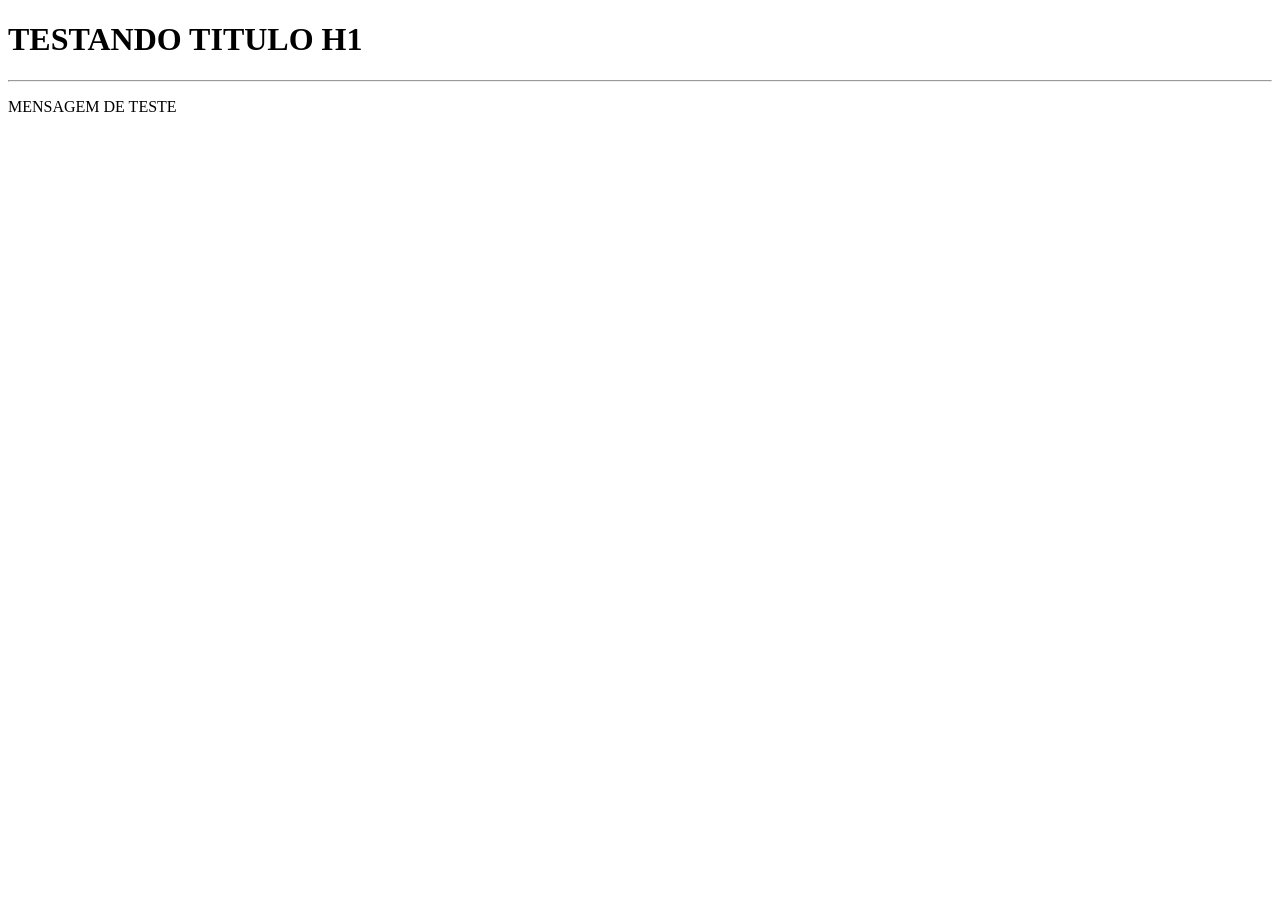
==== infraestucture/pages/index.html @ 414e788f "Atividade 02 - Criando a estrutura do projeto e favicon" ====
<!DOCTYPE html>
<html lang="en">
<head>
    <meta charset="UTF-8">
    <meta name="viewport" content="width=device-width, initial-scale=1.0">
    <title>TODO ESPORTE</title>

    <!-- FAVICON DO PROJETO -->
    <link rel="shortcut icon" href="../assets/images/favicon.ico" type="image/x-icon">

</head>
<body>

    <h1>TESTANDO TITULO H1</h1>
    <hr>
        
    <p>MENSAGEM DE TESTE</p>

</body>
</html>
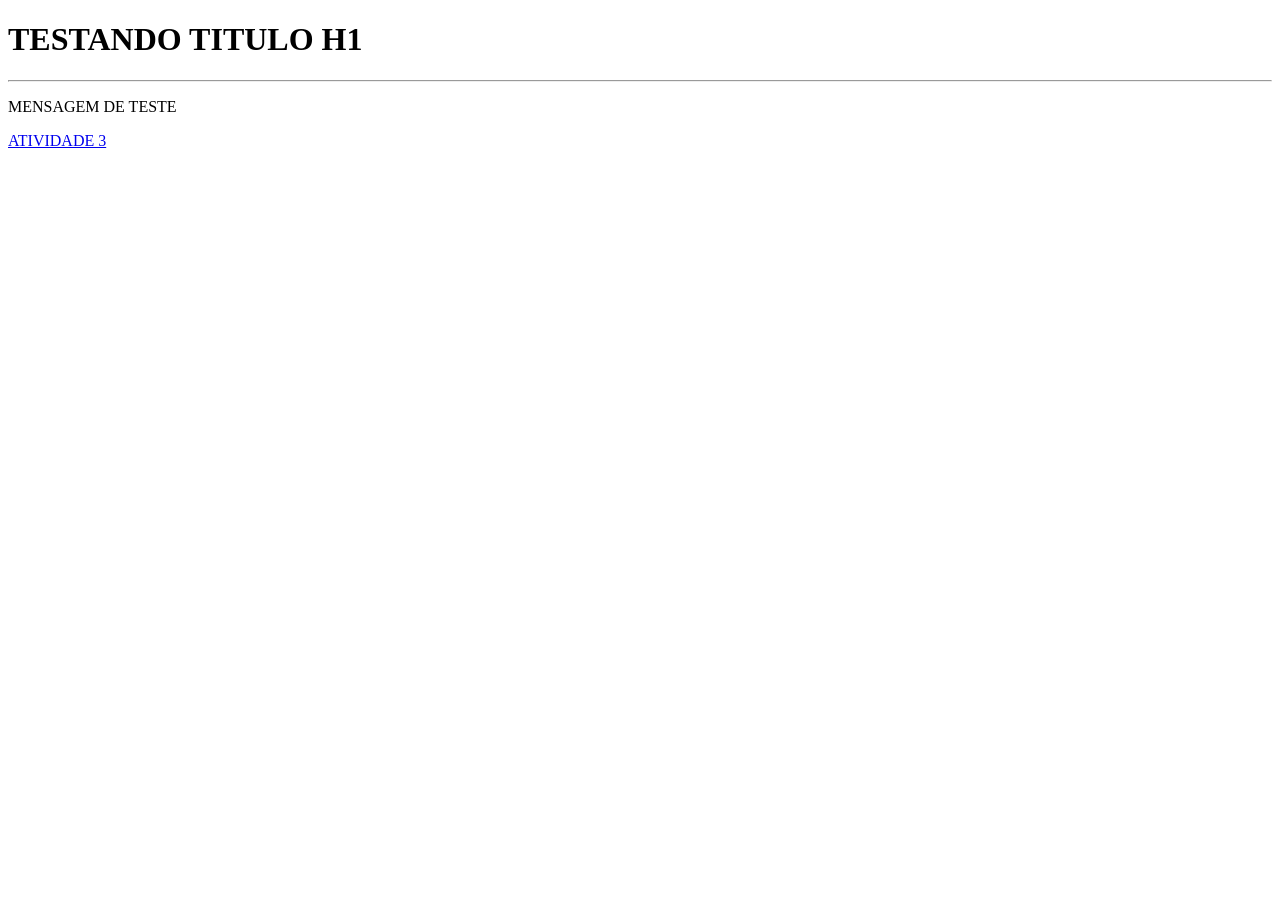
==== commit 5c2dbdc2: "Atividade 03 - Lista e imagem dinâmica" ====
--- a/infraestucture/pages/index.html
+++ b/infraestucture/pages/index.html
@@ -15,6 +15,7 @@
     <hr>
         
     <p>MENSAGEM DE TESTE</p>
+    <p><a target="_blank" href="../pages/atividade-3.html">ATIVIDADE 3</a></p>
 
 </body>
 </html>
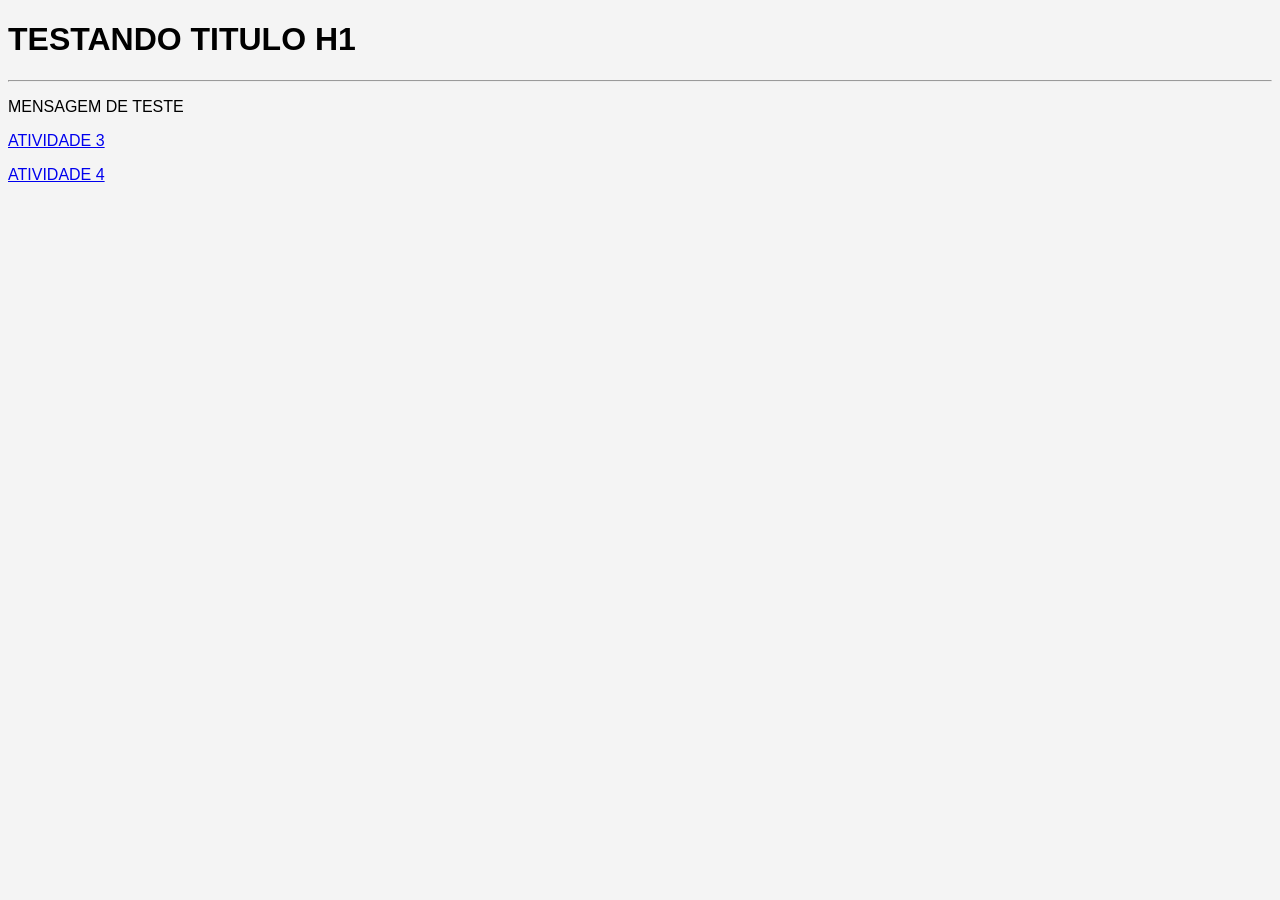
==== commit fb105621: "Atividade-4: Audio, vídeo e css" ====
--- a/infraestucture/pages/index.html
+++ b/infraestucture/pages/index.html
@@ -8,6 +8,8 @@
     <!-- FAVICON DO PROJETO -->
     <link rel="shortcut icon" href="../assets/images/favicon.ico" type="image/x-icon">
 
+    <!-- CSS DO PROJETO -->
+    <link rel="stylesheet" href="../assets/css/styles.css">
 </head>
 <body>
 
@@ -16,6 +18,7 @@
         
     <p>MENSAGEM DE TESTE</p>
     <p><a target="_blank" href="../pages/atividade-3.html">ATIVIDADE 3</a></p>
+    <p><a target="_blank" href="../pages/atividade-4.html">ATIVIDADE 4</a></p>
 
 </body>
 </html>
--- a/infraestucture/assets/css/styles.css
+++ b/infraestucture/assets/css/styles.css
@@ -0,0 +1,16 @@
+/*ESTILO PARA O CORPO DO TEXTO*/
+body {
+    background-color: #f4f4f4;
+    font-family: Arial, Helvetica, sans-serif;
+    text-align: justify;
+}
+/*ESTILO PARA O TITULO*/
+.titulo {
+    color: #333;
+    text-align: center;
+}
+/*ESTILO PARA O PARAGRAFO INTRODUTORIO*/
+#paragrafo-intro {
+    font-size: 16px;
+    color: #555;
+}
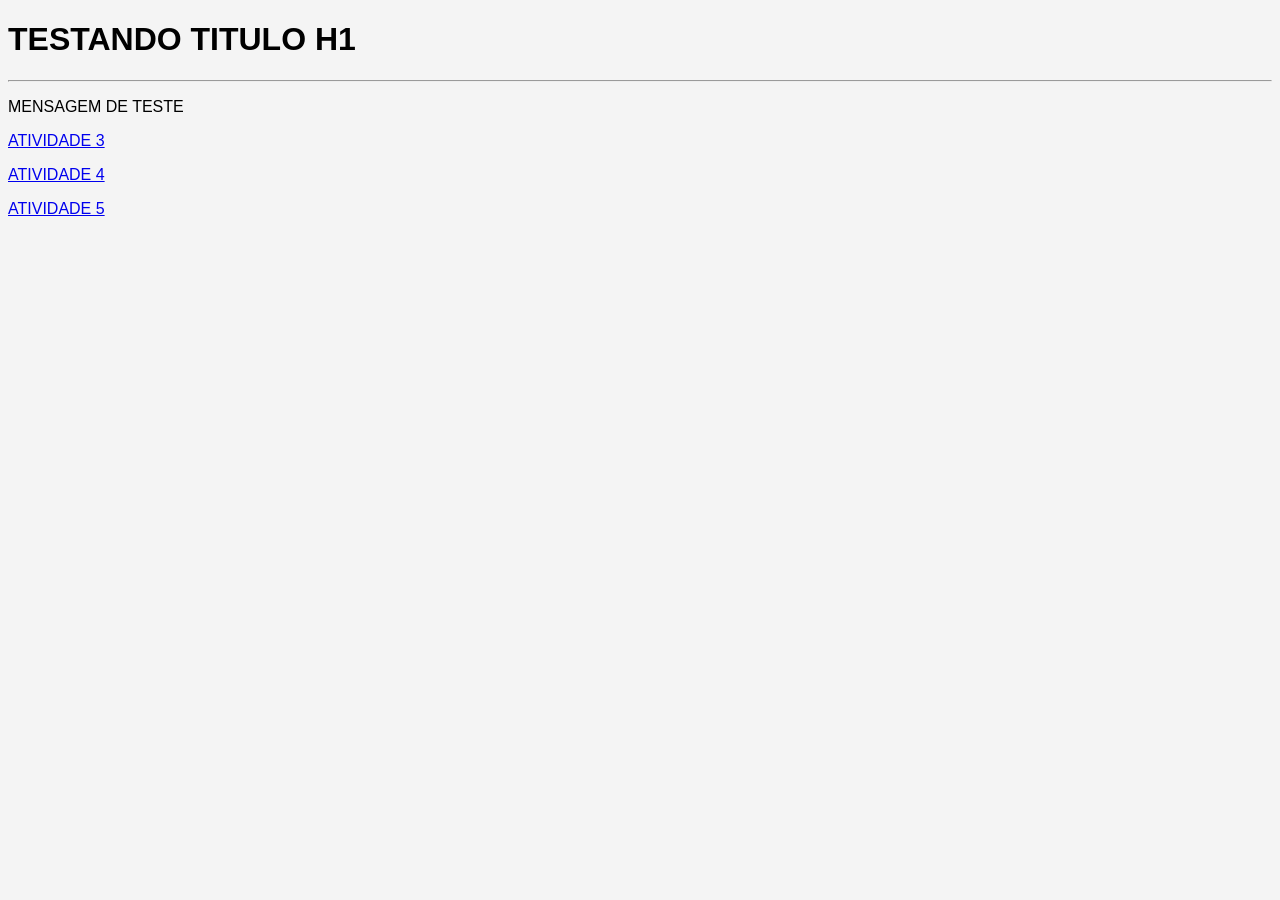
==== commit 8fe71878: "Atividade-5: Paleta de cores e fontes" ====
--- a/infraestucture/pages/index.html
+++ b/infraestucture/pages/index.html
@@ -19,6 +19,7 @@
     <p>MENSAGEM DE TESTE</p>
     <p><a target="_blank" href="../pages/atividade-3.html">ATIVIDADE 3</a></p>
     <p><a target="_blank" href="../pages/atividade-4.html">ATIVIDADE 4</a></p>
+    <p><a target="_blank" href="../pages/atividade-5.html">ATIVIDADE 5</a></p>
 
 </body>
 </html>
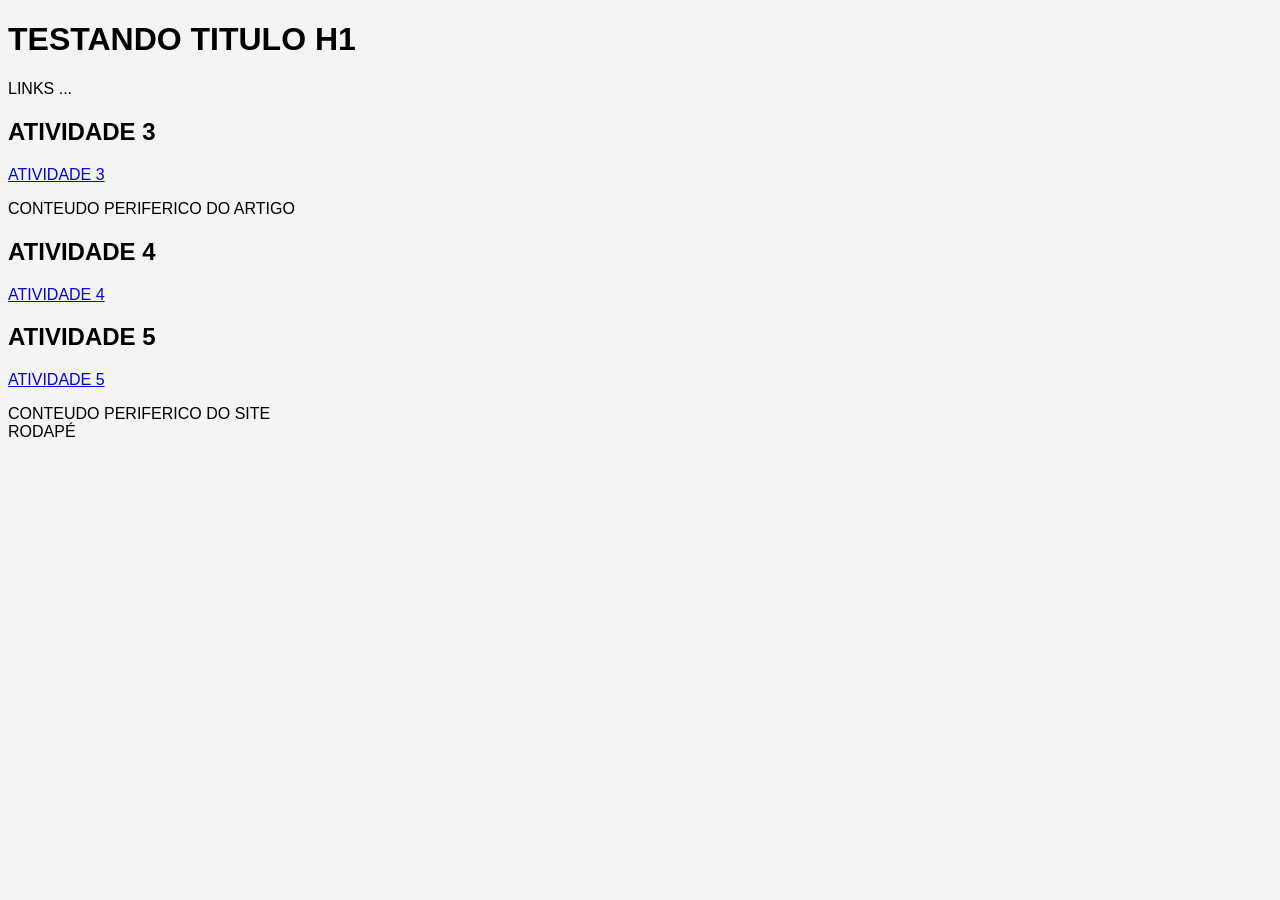
==== commit c933a06e: "Atividade-6: Estruturação semântica" ====
--- a/infraestucture/pages/index.html
+++ b/infraestucture/pages/index.html
@@ -12,14 +12,37 @@
     <link rel="stylesheet" href="../assets/css/styles.css">
 </head>
 <body>
-
+<header>
     <h1>TESTANDO TITULO H1</h1>
-    <hr>
-        
-    <p>MENSAGEM DE TESTE</p>
-    <p><a target="_blank" href="../pages/atividade-3.html">ATIVIDADE 3</a></p>
-    <p><a target="_blank" href="../pages/atividade-4.html">ATIVIDADE 4</a></p>
-    <p><a target="_blank" href="../pages/atividade-5.html">ATIVIDADE 5</a></p>
+    <nav>
+        LINKS ...
+    </nav>
+</header>
+        <main>
+            <section>
+                <article>
+                    <h2>ATIVIDADE 3</h2>
+                    <p><a target="_blank" href="../pages/atividade-3.html">ATIVIDADE 3</a></p>
+                    <aside>
+                        CONTEUDO PERIFERICO DO ARTIGO
+                    </aside>
+                </article>
+                <article>
+                    <h2>ATIVIDADE 4</h2>
+                    <p><a target="_blank" href="../pages/atividade-4.html">ATIVIDADE 4</a></p>                    
+                </article>
+                <article>
+                    <h2>ATIVIDADE 5</h2>
+                    <p><a target="_blank" href="../pages/atividade-5.html">ATIVIDADE 5</a></p>
+                </article>
+            </section>
+            <aside>
+                CONTEUDO PERIFERICO DO SITE
+            </aside>
+        </main>
+    <footer>
+        RODAPÉ
+    </footer>
 
 </body>
 </html>
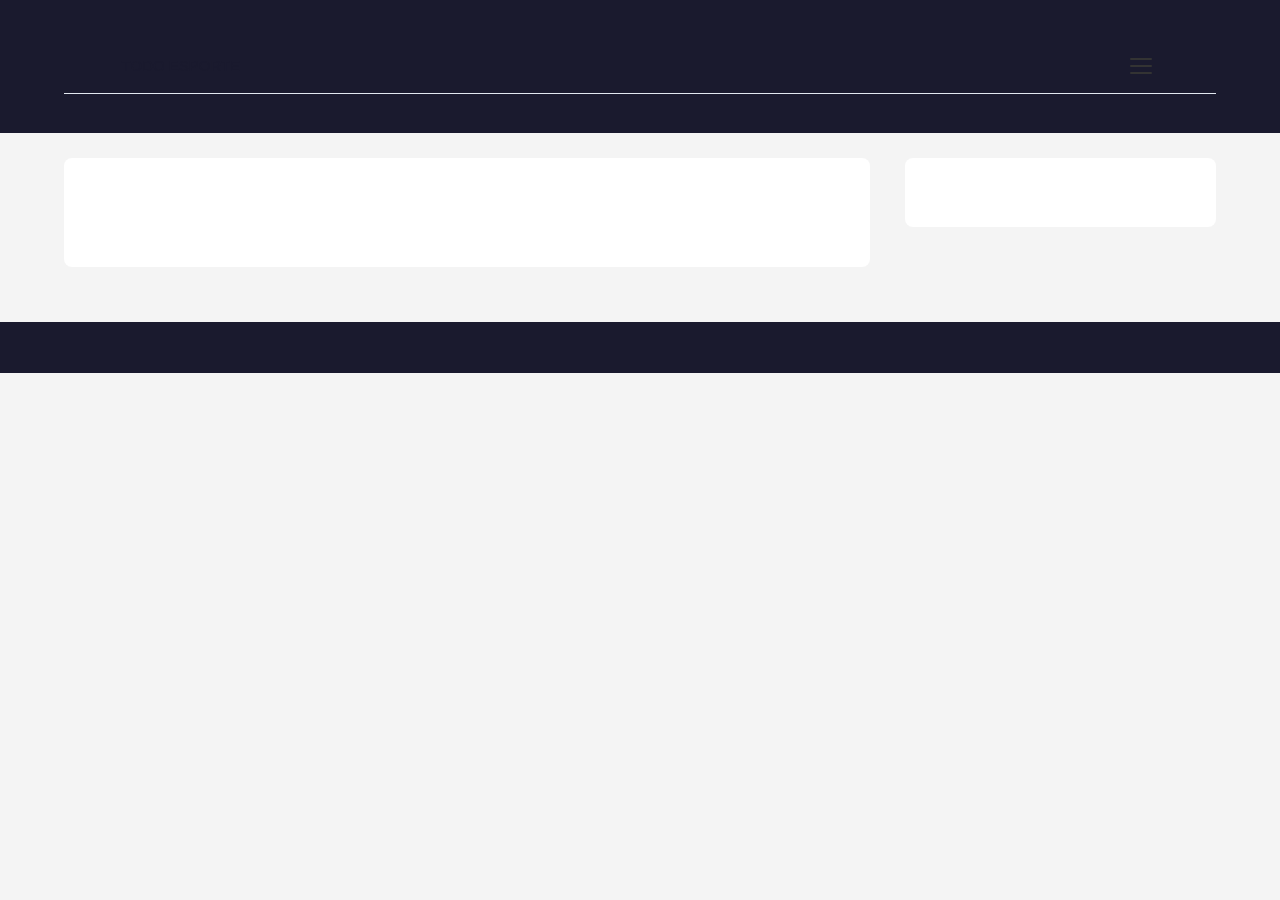
==== commit 2d06e405: "Atividade-7: Menu de navegação e responsividade" ====
--- a/infraestucture/pages/index.html
+++ b/infraestucture/pages/index.html
@@ -10,38 +10,40 @@
 
     <!-- CSS DO PROJETO -->
     <link rel="stylesheet" href="../assets/css/styles.css">
+
+    <!-- JAVASCRIPT DO PROJETO -->
+    <script src="../assets/js/todoesporte.js" defer></script>
 </head>
 <body>
 <header>
-    <h1>TESTANDO TITULO H1</h1>
-    <nav>
-        LINKS ...
-    </nav>
+    <!-- MENU DO PROJETO -->
+<nav id="menu">
+  <div class="navbar">
+    <span class="navbar-brand">TODO ESPORTE</span>
+    <button class="hamburger" id="hamburguerBtn">
+      <span></span><span></span><span></span>
+    </button>
+  </div>
+  <div class="dropdown" id="dropdown">
+    <ul>
+      <li><a href="../pages/atividade-3.html" class="active">ATIVIDADE 3</a></li>
+      <li><a href="../pages/atividade-4.html">ATIVIDADE 4</a></li>
+      <li><a href="../pages/atividade-5.html">ATIVIDADE 5</a></li>
+    </ul>
+  </div>
+</nav>
+<!-- ESTRUTURA SEMÂNTICA -->
 </header>
         <main>
             <section>
                 <article>
-                    <h2>ATIVIDADE 3</h2>
-                    <p><a target="_blank" href="../pages/atividade-3.html">ATIVIDADE 3</a></p>
                     <aside>
-                        CONTEUDO PERIFERICO DO ARTIGO
                     </aside>
-                </article>
-                <article>
-                    <h2>ATIVIDADE 4</h2>
-                    <p><a target="_blank" href="../pages/atividade-4.html">ATIVIDADE 4</a></p>                    
-                </article>
-                <article>
-                    <h2>ATIVIDADE 5</h2>
-                    <p><a target="_blank" href="../pages/atividade-5.html">ATIVIDADE 5</a></p>
-                </article>
             </section>
             <aside>
-                CONTEUDO PERIFERICO DO SITE
             </aside>
         </main>
     <footer>
-        RODAPÉ
     </footer>
 
 </body>
--- a/infraestucture/assets/css/styles.css
+++ b/infraestucture/assets/css/styles.css
@@ -1,16 +1,272 @@
-/*ESTILO PARA O CORPO DO TEXTO*/
+/* ================================
+   RESET E BOX MODEL
+================================ */
+* {
+    box-sizing: border-box;
+    margin: 0;
+    padding: 0;
+}
+
+/* ================================
+   CORPO
+================================ */
 body {
     background-color: #f4f4f4;
     font-family: Arial, Helvetica, sans-serif;
     text-align: justify;
-}
-/*ESTILO PARA O TITULO*/
+    width: 100%;
+    min-height: 100vh;
+}
+
+/* ================================
+   HEADER
+================================ */
+header {
+    width: 100%;
+    background-color: #fff;
+}
+
+/* ================================
+   MENU HAMBURGUER
+================================ */
+.navbar {
+    display: flex;
+    align-items: center;
+    justify-content: space-between;
+    padding: 0 5%;
+    height: 56px;
+    border-bottom: 1px solid #e2e8f0;
+    width: 100%;
+}
+
+.navbar-brand {
+    font-size: 15px;
+    font-weight: 500;
+    color: #1a1a2e;
+}
+
+.hamburger {
+    background: none;
+    border: none;
+    cursor: pointer;
+    display: flex;
+    flex-direction: column;
+    gap: 5px;
+    padding: 6px;
+    border-radius: 6px;
+}
+
+.hamburger span {
+    display: block;
+    width: 22px;
+    height: 2px;
+    background: #333;
+    border-radius: 2px;
+    transition: transform 0.3s, opacity 0.3s;
+    transform-origin: center;
+}
+
+.dropdown {
+    overflow: hidden;
+    max-height: 0;
+    transition: max-height 0.35s ease;
+    width: 100%;
+}
+
+.dropdown ul {
+    list-style: none;
+    border-bottom: 1px solid #e2e8f0;
+}
+
+.dropdown ul li a {
+    display: block;
+    padding: 0.85rem 5%;
+    text-decoration: none;
+    color: #64748b;
+    font-size: 14px;
+    font-weight: 500;
+    border-left: 3px solid transparent;
+    transition: border-color 0.2s, color 0.2s, background 0.2s;
+}
+
+.dropdown ul li a:hover,
+.dropdown ul li a.active {
+    border-left-color: #4f46e5;
+    color: #4f46e5;
+    background: #f8f7ff;
+}
+
+/* ================================
+   MAIN
+================================ */
+main {
+    width: 90%;
+    max-width: 1200px;
+    margin: 2% auto;
+    display: flex;
+    gap: 3%;
+}
+
+/* ================================
+   SECTION
+================================ */
+section {
+    width: 70%;
+}
+
+article {
+    width: 100%;
+    background-color: #fff;
+    padding: 3%;
+    border-radius: 8px;
+    margin-bottom: 2%;
+}
+
+section aside {
+    width: 100%;
+    background-color: #fff;
+    padding: 3%;
+    border-radius: 8px;
+    margin-top: 2%;
+}
+
+/* ================================
+   SIDEBAR (aside do main)
+================================ */
+main > aside {
+    width: 27%;
+    background-color: #fff;
+    padding: 3%;
+    border-radius: 8px;
+    align-self: flex-start;
+}
+
+/* ================================
+   FOOTER
+================================ */
+footer {
+    width: 100%;
+    background-color: #1a1a2e;
+    color: #fff;
+    text-align: center;
+    padding: 2% 5%;
+    margin-top: 3%;
+}
+
+/* ================================
+   TITULO E PARAGRAFO
+================================ */
 .titulo {
     color: #333;
     text-align: center;
-}
-/*ESTILO PARA O PARAGRAFO INTRODUTORIO*/
+    font-size: clamp(18px, 3vw, 28px);
+    margin-bottom: 2%;
+}
+
 #paragrafo-intro {
-    font-size: 16px;
+    font-size: clamp(14px, 2vw, 16px);
     color: #555;
+    line-height: 1.7;
+}
+
+/* ================================
+   RESPONSIVO — TABLET (768px)
+================================ */
+@media (max-width: 768px) {
+    main {
+        width: 95%;
+        flex-direction: column;
+    }
+
+    section {
+        width: 100%;
+    }
+
+    main > aside {
+        width: 100%;
+    }
+}
+
+/* ================================
+   RESPONSIVO — MOBILE (480px)
+================================ */
+@media (max-width: 480px) {
+    main {
+        width: 100%;
+        padding: 0 3%;
+    }
+
+    article,
+    section aside,
+    main > aside {
+        padding: 5%;
+    }
+
+    footer {
+        padding: 5%;
+    }
+}
+/* ================================
+   HEADER DA ATIVIDADE 3
+================================ */
+header {
+    width: 100%;
+    background-color: #1a1a2e;
+    padding: 3% 5%;
+}
+
+header .titulo {
+    color: #fff;
+    text-align: center;
+    font-size: clamp(16px, 3vw, 28px);
+    margin: 0;
+}
+
+/* ================================
+   ARTICLE — LISTA
+================================ */
+article {
+    width: 100%;
+    background-color: #fff;
+    padding: 3%;
+    border-radius: 8px;
+    margin-bottom: 2%;
+}
+
+article h2 {
+    font-size: clamp(14px, 2.5vw, 22px);
+    color: #1a1a2e;
+    margin-bottom: 1rem;
+    text-align: left;
+}
+
+article ol {
+    padding-left: 5%;
+}
+
+article ol li {
+    font-size: clamp(13px, 2vw, 16px);
+    color: #333;
+    padding: 0.4rem 0;
+    line-height: 1.6;
+}
+
+/* ================================
+   IMAGEM RESPONSIVA
+================================ */
+section aside {
+    width: 100%;
+    background-color: #fff;
+    padding: 3%;
+    border-radius: 8px;
+    margin-top: 2%;
+    text-align: center;
+}
+
+section aside picture img {
+    width: 100%;
+    max-width: 100%;
+    height: auto;
+    display: block;
+    border-radius: 6px;
 }
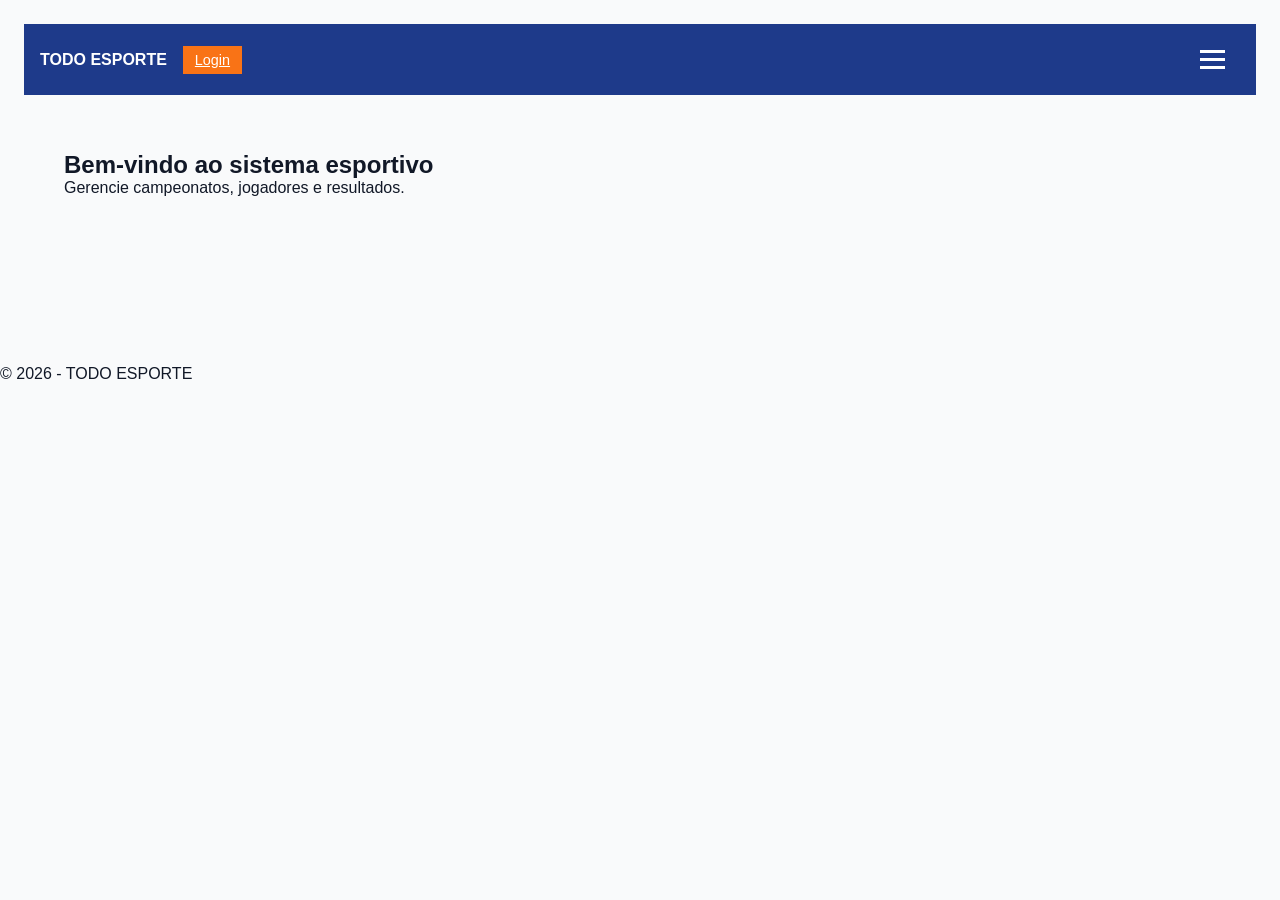
==== commit 578d05eb: "Atividade-8: Fluxo de autenticação e painel administrativo" ====
--- a/infraestucture/pages/index.html
+++ b/infraestucture/pages/index.html
@@ -12,21 +12,31 @@
     <link rel="stylesheet" href="../assets/css/styles.css">
 
     <!-- JAVASCRIPT DO PROJETO -->
-    <script src="../assets/js/todoesporte.js" defer></script>
+    <script src="../assets/js/script.js" defer></script>
 </head>
 <body>
 <header>
     <!-- MENU DO PROJETO -->
 <nav id="menu">
   <div class="navbar">
+
+  <!-- ESQUERDA -->
+  <div class="nav-left">
     <span class="navbar-brand">TODO ESPORTE</span>
+    <a href="login.html" class="btn-primary">Login</a>
+  </div>
+
+  <!-- DIREITA -->
+  <div class="nav-right">
     <button class="hamburger" id="hamburguerBtn">
       <span></span><span></span><span></span>
     </button>
   </div>
+
+</div>
   <div class="dropdown" id="dropdown">
     <ul>
-      <li><a href="../pages/atividade-3.html" class="active">ATIVIDADE 3</a></li>
+      <li><a href="../pages/atividade-3.html">ATIVIDADE 3</a></li>
       <li><a href="../pages/atividade-4.html">ATIVIDADE 4</a></li>
       <li><a href="../pages/atividade-5.html">ATIVIDADE 5</a></li>
     </ul>
@@ -36,6 +46,8 @@
 </header>
         <main>
             <section>
+        <h2>Bem-vindo ao sistema esportivo</h2>
+        <p>Gerencie campeonatos, jogadores e resultados.</p>
                 <article>
                     <aside>
                     </aside>
@@ -44,6 +56,7 @@
             </aside>
         </main>
     <footer>
+      <p>&copy; 2026 - TODO ESPORTE</p>
     </footer>
 
 </body>
--- a/infraestucture/assets/css/styles.css
+++ b/infraestucture/assets/css/styles.css
@@ -1,272 +1,307 @@
+
 /* ================================
-   RESET E BOX MODEL
-================================ */
-* {
-    box-sizing: border-box;
-    margin: 0;
-    padding: 0;
-}
-
-/* ================================
-   CORPO
+   BODY GLOBAL
 ================================ */
 body {
-    background-color: #f4f4f4;
-    font-family: Arial, Helvetica, sans-serif;
-    text-align: justify;
-    width: 100%;
-    min-height: 100vh;
+  background: var(--bg);
+  color: var(--text);
+  font-family: 'DM Sans', Arial, sans-serif;
+  min-height: 100vh;
 }
 
 /* ================================
    HEADER
 ================================ */
 header {
-    width: 100%;
-    background-color: #fff;
-}
+  width: 100%;
+  background: var(--primary);
+  padding: 1.5rem;
+}
+
+header .titulo {
+  color: #fff;
+  text-align: center;
+}
+
+/* MENU */
+#menu {
+  background: var(--azul);
+  position: relative;
+}
+
+/* NAVBAR */
+.navbar {
+  display: flex;
+  justify-content: space-between;
+  align-items: center;
+  padding: 1rem;
+  background: var(--azul);
+  color: white;
+}
+
+/* ESQUERDA */
+.nav-left {
+  display: flex;
+  align-items: center;
+  gap: 1rem;
+  min-width: 0;
+}
+
+/* NOME */
+.navbar-brand {
+  font-weight: bold;
+  white-space: nowrap;
+}
+
+/* LOGIN */
+.nav-left .btn-primary {
+  padding: 6px 12px;
+  font-size: 0.9rem;
+  white-space: nowrap;
+}
+
+/* DIREITA */
+.nav-right {
+  display: flex;
+  align-items: center;
+}
+
+/* HAMBURGUER */
+.hamburger {
+  display: flex;
+  flex-direction: column;
+  gap: 5px;
+  background: none;
+  border: none;
+  cursor: pointer;
+}
+
+.hamburger span {
+  width: 25px;
+  height: 3px;
+  background: white;
+}
+/* DROPDOWN ESCONDIDO */
+.dropdown {
+  position: absolute;
+  top: 70px;
+  right: 20px;
+  background: var(--azul);
+  border-radius: 8px;
+  width: 220px;
+  display: none;
+  flex-direction: column;
+  padding: 1rem;
+  box-shadow: 0 4px 10px rgba(0,0,0,0.2);
+}
+
+/* ATIVO */
+.dropdown.active {
+  display: flex;
+}
+
+/* LINKS */
+.dropdown ul {
+  list-style: none;
+  display: flex;
+  flex-direction: column;
+  gap: 1rem;
+}
+
+.dropdown a {
+  color: white;
+  text-decoration: none;
+}
+
+/* AGRUPA NOME + LOGIN */
+.nav-left {
+  display: flex;
+  align-items: center;
+  gap: 1rem;
+}
+
 
 /* ================================
-   MENU HAMBURGUER
-================================ */
-.navbar {
-    display: flex;
-    align-items: center;
-    justify-content: space-between;
-    padding: 0 5%;
-    height: 56px;
-    border-bottom: 1px solid #e2e8f0;
-    width: 100%;
-}
-
-.navbar-brand {
-    font-size: 15px;
-    font-weight: 500;
-    color: #1a1a2e;
-}
-
-.hamburger {
-    background: none;
-    border: none;
-    cursor: pointer;
-    display: flex;
-    flex-direction: column;
-    gap: 5px;
-    padding: 6px;
-    border-radius: 6px;
-}
-
-.hamburger span {
-    display: block;
-    width: 22px;
-    height: 2px;
-    background: #333;
-    border-radius: 2px;
-    transition: transform 0.3s, opacity 0.3s;
-    transform-origin: center;
-}
-
-.dropdown {
-    overflow: hidden;
-    max-height: 0;
-    transition: max-height 0.35s ease;
-    width: 100%;
-}
-
-.dropdown ul {
-    list-style: none;
-    border-bottom: 1px solid #e2e8f0;
-}
-
-.dropdown ul li a {
-    display: block;
-    padding: 0.85rem 5%;
-    text-decoration: none;
-    color: #64748b;
-    font-size: 14px;
-    font-weight: 500;
-    border-left: 3px solid transparent;
-    transition: border-color 0.2s, color 0.2s, background 0.2s;
-}
-
-.dropdown ul li a:hover,
-.dropdown ul li a.active {
-    border-left-color: #4f46e5;
-    color: #4f46e5;
-    background: #f8f7ff;
-}
-
-/* ================================
-   MAIN
+   MAIN LAYOUT (SEMÂNTICO)
 ================================ */
 main {
-    width: 90%;
-    max-width: 1200px;
-    margin: 2% auto;
-    display: flex;
-    gap: 3%;
+  width: 90%;
+  max-width: 1200px;
+  margin: 2rem auto;
+  display: flex;
+  gap: 2rem;
+}
+
+/* CONTEÚDO */
+main section {
+  flex: 3;
+}
+
+/* SIDEBAR */
+main > aside {
+  flex: 1;
+  background: var(--surface);
+  padding: 1.5rem;
+  border-radius: 10px;
+  height: fit-content;
 }
 
 /* ================================
-   SECTION
-================================ */
-section {
-    width: 70%;
-}
-
-article {
-    width: 100%;
-    background-color: #fff;
-    padding: 3%;
-    border-radius: 8px;
-    margin-bottom: 2%;
-}
-
-section aside {
-    width: 100%;
-    background-color: #fff;
-    padding: 3%;
-    border-radius: 8px;
-    margin-top: 2%;
-}
-
-/* ================================
-   SIDEBAR (aside do main)
-================================ */
-main > aside {
-    width: 27%;
-    background-color: #fff;
-    padding: 3%;
-    border-radius: 8px;
-    align-self: flex-start;
-}
-
-/* ================================
-   FOOTER
-================================ */
-footer {
-    width: 100%;
-    background-color: #1a1a2e;
-    color: #fff;
-    text-align: center;
-    padding: 2% 5%;
-    margin-top: 3%;
-}
-
-/* ================================
-   TITULO E PARAGRAFO
-================================ */
-.titulo {
-    color: #333;
-    text-align: center;
-    font-size: clamp(18px, 3vw, 28px);
-    margin-bottom: 2%;
-}
-
-#paragrafo-intro {
-    font-size: clamp(14px, 2vw, 16px);
-    color: #555;
-    line-height: 1.7;
-}
-
-/* ================================
-   RESPONSIVO — TABLET (768px)
-================================ */
-@media (max-width: 768px) {
-    main {
-        width: 95%;
-        flex-direction: column;
-    }
-
-    section {
-        width: 100%;
-    }
-
-    main > aside {
-        width: 100%;
-    }
-}
-
-/* ================================
-   RESPONSIVO — MOBILE (480px)
-================================ */
-@media (max-width: 480px) {
-    main {
-        width: 100%;
-        padding: 0 3%;
-    }
-
-    article,
-    section aside,
-    main > aside {
-        padding: 5%;
-    }
-
-    footer {
-        padding: 5%;
-    }
-}
-/* ================================
-   HEADER DA ATIVIDADE 3
-================================ */
-header {
-    width: 100%;
-    background-color: #1a1a2e;
-    padding: 3% 5%;
-}
-
-header .titulo {
-    color: #fff;
-    text-align: center;
-    font-size: clamp(16px, 3vw, 28px);
-    margin: 0;
-}
-
-/* ================================
-   ARTICLE — LISTA
+   CARDS / ARTICLES
 ================================ */
 article {
+  background: var(--surface);
+  padding: 1.5rem;
+  border-radius: 10px;
+  margin-bottom: 1.5rem;
+}
+
+section aside {
+  background: var(--surface);
+  padding: 1.5rem;
+  border-radius: 10px;
+  margin-top: 1rem;
+}
+
+:root {
+    --azul: #1E3A8A;
+    --laranja: #F97316;
+    --verde: #22C55E;
+    --vermelho: #EF4444;
+    --branco: #F9FAFB;
+    --cinza: #111827;
+}
+
+* {
+    margin: 0;
+    padding: 0;
+    box-sizing: border-box;
+}
+
+body {
+    font-family: Arial, sans-serif;
+    background: var(--branco);
+    color: var(--cinza);
+}
+
+/* CONTAINER */
+.container {
+    padding: 2rem;
+}
+
+/* CARD */
+.card {
+    background: white;
+    padding: 2rem;
+    border-radius: 10px;
+    box-shadow: 0 2px 10px rgba(0,0,0,0.1);
+}
+
+/* FORM */
+.form-group {
+    margin-bottom: 1rem;
+}
+
+input {
     width: 100%;
-    background-color: #fff;
-    padding: 3%;
-    border-radius: 8px;
-    margin-bottom: 2%;
-}
-
-article h2 {
-    font-size: clamp(14px, 2.5vw, 22px);
-    color: #1a1a2e;
-    margin-bottom: 1rem;
+    padding: 10px;
+    border: 1px solid #ccc;
+    border-radius: 6px;
+}
+
+/* BOTÕES */
+button {
+    padding: 10px 15px;
+    border: none;
+    border-radius: 6px;
+    cursor: pointer;
+}
+
+.btn-primary {
+    background: var(--laranja);
+    color: white;
+}
+
+.btn-warning {
+    background: var(--verde);
+    color: white;
+}
+
+.btn-danger {
+    background: var(--vermelho);
+    color: white;
+}
+
+/* ERRO */
+.erro {
+    color: var(--vermelho);
+    margin-top: 10px;
+}
+
+/* TABELA */
+table {
+    width: 100%;
+    border-collapse: collapse;
+    margin-top: 1rem;
+}
+
+th, td {
+    padding: 12px;
     text-align: left;
 }
 
-article ol {
-    padding-left: 5%;
-}
-
-article ol li {
-    font-size: clamp(13px, 2vw, 16px);
-    color: #333;
-    padding: 0.4rem 0;
-    line-height: 1.6;
-}
-
-/* ================================
-   IMAGEM RESPONSIVA
-================================ */
-section aside {
+thead {
+    background: var(--azul);
+    color: white;
+}
+
+tbody tr:nth-child(even) {
+    background: #f2f2f2;
+}
+
+/* RESPONSIVIDADE */
+@media (max-width: 768px) {
+
+  .navbar {
+    flex-direction: row;
+  }
+
+  .hamburger {
+    display: flex;
+  }
+
+  .dropdown {
+    display: none;
+    flex-direction: column;
+    align-items: center;
+    background: var(--azul);
     width: 100%;
-    background-color: #fff;
-    padding: 3%;
-    border-radius: 8px;
-    margin-top: 2%;
-    text-align: center;
-}
-
-section aside picture img {
-    width: 100%;
-    max-width: 100%;
-    height: auto;
-    display: block;
-    border-radius: 6px;
+  }
+
+  .dropdown.active {
+    display: flex;
+  }
+
+  .dropdown ul {
+    flex-direction: column;
+    gap: 1rem;
+  }
+
+  #menu .btn-primary {
+    position: static;
+    margin-top: 10px;
+  }
+
+  main {
+    flex-direction: column;
+  }
+
+  .nav-left {
+    gap: 0.5rem;
+  }
+
+  .nav-left .btn-primary {
+    padding: 5px 10px;
+    font-size: 0.8rem;
+  }
 }
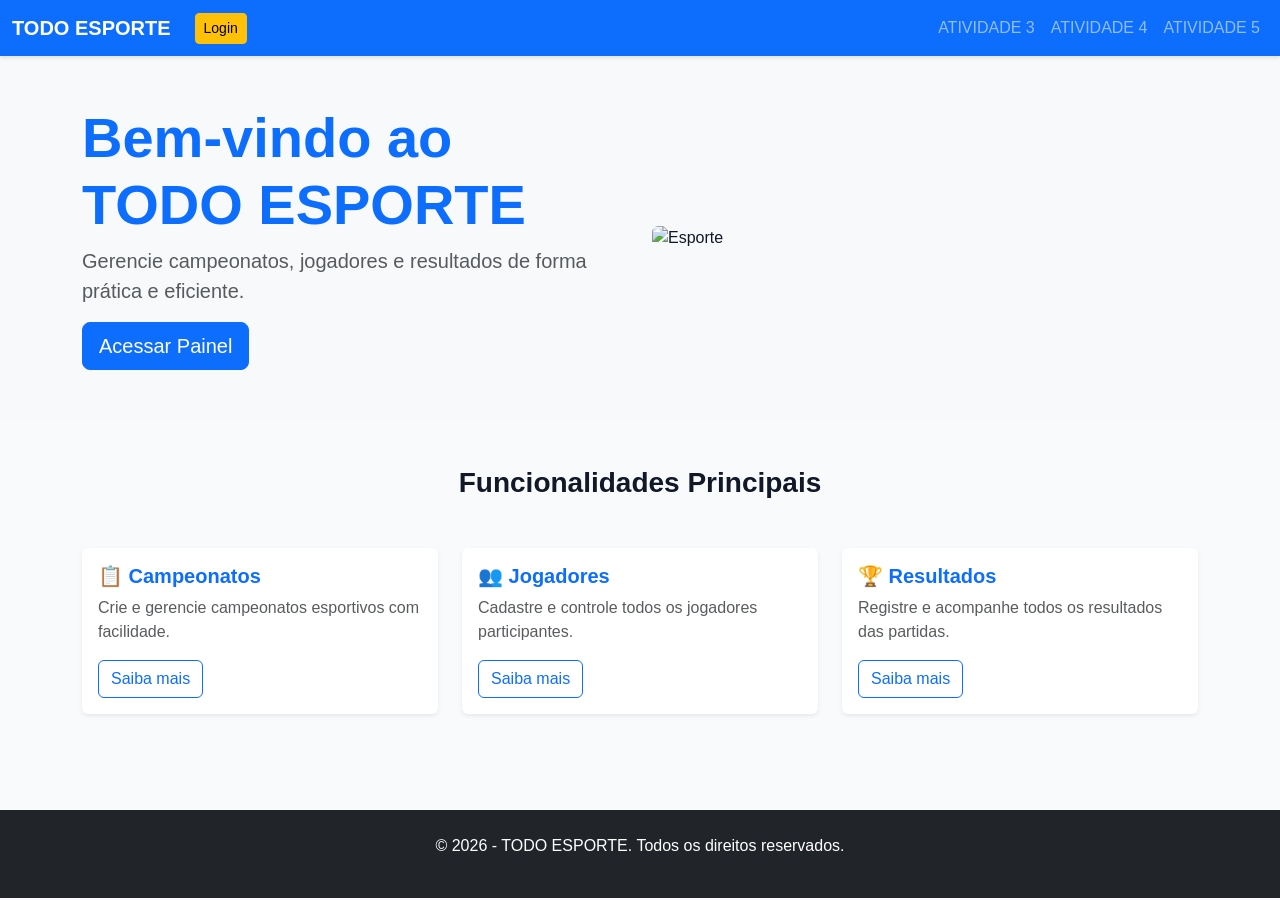
==== commit ab7c8423: "Atividade-10: Implementação com Bootstrap" ====
--- a/infraestucture/pages/index.html
+++ b/infraestucture/pages/index.html
@@ -1,12 +1,15 @@
 <!DOCTYPE html>
-<html lang="en">
+<html lang="pt-BR">
 <head>
     <meta charset="UTF-8">
     <meta name="viewport" content="width=device-width, initial-scale=1.0">
-    <title>TODO ESPORTE</title>
+    <title>TODO ESPORTE - Home</title>
 
-    <!-- FAVICON DO PROJETO -->
+    <!-- FAVICON -->
     <link rel="shortcut icon" href="../assets/images/favicon.ico" type="image/x-icon">
+
+    <!-- Bootstrap 5 CSS -->
+    <link href="https://cdn.jsdelivr.net/npm/bootstrap@5.3.0/dist/css/bootstrap.min.css" rel="stylesheet">
 
     <!-- CSS DO PROJETO -->
     <link rel="stylesheet" href="../assets/css/styles.css">
@@ -15,49 +18,101 @@
     <script src="../assets/js/script.js" defer></script>
 </head>
 <body>
-<header>
-    <!-- MENU DO PROJETO -->
-<nav id="menu">
-  <div class="navbar">
+    <header>
+        <!-- NAVBAR BOOTSTRAP -->
+        <nav class="navbar navbar-expand-lg navbar-dark bg-primary">
+            <div class="container-fluid">
+                <div class="d-flex align-items-center gap-2">
+                    <span class="navbar-brand fw-bold fs-5 mb-0">TODO ESPORTE</span>
+                    <a href="login.html" class="btn btn-warning btn-sm">Login</a>
+                </div>
+                <button class="navbar-toggler" type="button" data-bs-toggle="collapse" data-bs-target="#navbarNav"
+                    aria-controls="navbarNav" aria-expanded="false" aria-label="Toggle navigation">
+                    <span class="navbar-toggler-icon"></span>
+                </button>
+                <div class="collapse navbar-collapse" id="navbarNav">
+                    <ul class="navbar-nav ms-auto">
+                        <li class="nav-item">
+                            <a class="nav-link" href="../pages/atividade-3.html">ATIVIDADE 3</a>
+                        </li>
+                        <li class="nav-item">
+                            <a class="nav-link" href="../pages/atividade-4.html">ATIVIDADE 4</a>
+                        </li>
+                        <li class="nav-item">
+                            <a class="nav-link" href="../pages/atividade-5.html">ATIVIDADE 5</a>
+                        </li>
+                    </ul>
+                </div>
+            </div>
+        </nav>
+    </header>
 
-  <!-- ESQUERDA -->
-  <div class="nav-left">
-    <span class="navbar-brand">TODO ESPORTE</span>
-    <a href="login.html" class="btn-primary">Login</a>
-  </div>
+    <main>
+        <!-- HERO SECTION COM GRID -->
+        <section class="py-5 bg-light">
+            <div class="container">
+                <div class="row align-items-center">
+                    <div class="col-lg-6 mb-4 mb-lg-0">
+                        <h2 class="display-4 fw-bold text-primary">Bem-vindo ao TODO ESPORTE</h2>
+                        <p class="lead text-muted">Gerencie campeonatos, jogadores e resultados de forma prática e eficiente.</p>
+                        <a href="login.html" class="btn btn-primary btn-lg">Acessar Painel</a>
+                    </div>
+                    <div class="col-lg-6">
+                        <img src="../assets/images/hero.png" alt="Esporte" class="img-fluid rounded">
+                    </div>
+                </div>
+            </div>
+        </section>
 
-  <!-- DIREITA -->
-  <div class="nav-right">
-    <button class="hamburger" id="hamburguerBtn">
-      <span></span><span></span><span></span>
-    </button>
-  </div>
+        <!-- CARDS - GRID SYSTEM -->
+        <section class="py-5">
+            <div class="container">
+                <h3 class="text-center mb-5 fw-bold">Funcionalidades Principais</h3>
+                <div class="row g-4">
+                    <!-- CARD 1 -->
+                    <div class="col-md-6 col-lg-4">
+                        <div class="card border-0 shadow-sm h-100 hover-card">
+                            <div class="card-body">
+                                <h5 class="card-title text-primary fw-bold">📋 Campeonatos</h5>
+                                <p class="card-text text-muted">Crie e gerencie campeonatos esportivos com facilidade.</p>
+                                <a href="#" class="btn btn-outline-primary">Saiba mais</a>
+                            </div>
+                        </div>
+                    </div>
 
-</div>
-  <div class="dropdown" id="dropdown">
-    <ul>
-      <li><a href="../pages/atividade-3.html">ATIVIDADE 3</a></li>
-      <li><a href="../pages/atividade-4.html">ATIVIDADE 4</a></li>
-      <li><a href="../pages/atividade-5.html">ATIVIDADE 5</a></li>
-    </ul>
-  </div>
-</nav>
-<!-- ESTRUTURA SEMÂNTICA -->
-</header>
-        <main>
-            <section>
-        <h2>Bem-vindo ao sistema esportivo</h2>
-        <p>Gerencie campeonatos, jogadores e resultados.</p>
-                <article>
-                    <aside>
-                    </aside>
-            </section>
-            <aside>
-            </aside>
-        </main>
-    <footer>
-      <p>&copy; 2026 - TODO ESPORTE</p>
+                    <!-- CARD 2 -->
+                    <div class="col-md-6 col-lg-4">
+                        <div class="card border-0 shadow-sm h-100 hover-card">
+                            <div class="card-body">
+                                <h5 class="card-title text-primary fw-bold">👥 Jogadores</h5>
+                                <p class="card-text text-muted">Cadastre e controle todos os jogadores participantes.</p>
+                                <a href="#" class="btn btn-outline-primary">Saiba mais</a>
+                            </div>
+                        </div>
+                    </div>
+
+                    <!-- CARD 3 -->
+                    <div class="col-md-6 col-lg-4">
+                        <div class="card border-0 shadow-sm h-100 hover-card">
+                            <div class="card-body">
+                                <h5 class="card-title text-primary fw-bold">🏆 Resultados</h5>
+                                <p class="card-text text-muted">Registre e acompanhe todos os resultados das partidas.</p>
+                                <a href="#" class="btn btn-outline-primary">Saiba mais</a>
+                            </div>
+                        </div>
+                    </div>
+                </div>
+            </div>
+        </section>
+    </main>
+
+    <footer class="bg-dark text-white py-4 text-center mt-5">
+        <div class="container">
+            <p>&copy; 2026 - TODO ESPORTE. Todos os direitos reservados.</p>
+        </div>
     </footer>
 
+    <!-- Bootstrap 5 JS Bundle -->
+    <script src="https://cdn.jsdelivr.net/npm/bootstrap@5.3.0/dist/js/bootstrap.bundle.min.js"></script>
 </body>
 </html>
--- a/infraestucture/assets/css/styles.css
+++ b/infraestucture/assets/css/styles.css
@@ -1,307 +1,152 @@
+/* ================================
+   VARIÁVEIS
+================================ */
+:root {
+  --azul: #1E3A8A;
+  --laranja: #F97316;
+  --verde: #22C55E;
+  --vermelho: #EF4444;
+  --branco: #F9FAFB;
+  --cinza: #111827;
+}
+
+/* ================================
+   RESET
+================================ */
+* {
+  margin: 0;
+  padding: 0;
+  box-sizing: border-box;
+}
 
 /* ================================
    BODY GLOBAL
 ================================ */
 body {
-  background: var(--bg);
-  color: var(--text);
   font-family: 'DM Sans', Arial, sans-serif;
+  background: var(--branco);
+  color: var(--cinza);
   min-height: 100vh;
 }
 
 /* ================================
-   HEADER
+   CARDS BOOTSTRAP - CUSTOMIZAÇÃO
 ================================ */
-header {
-  width: 100%;
-  background: var(--primary);
-  padding: 1.5rem;
+.card {
+  transition: transform 0.3s ease, box-shadow 0.3s ease;
+  border: none !important;
 }
 
-header .titulo {
-  color: #fff;
-  text-align: center;
+.card:hover {
+  transform: translateY(-5px);
+  box-shadow: 0 8px 20px rgba(0, 0, 0, 0.15) !important;
 }
 
-/* MENU */
-#menu {
-  background: var(--azul);
-  position: relative;
+/* ================================
+   FORM — BASE MOBILE
+================================ */
+.form-group {
+  margin-bottom: 1rem;
+  display: flex;
+  flex-direction: column;
+  gap: 0.4rem;
 }
 
-/* NAVBAR */
-.navbar {
+input {
+  width: 100%;
+  padding: 10px;
+  border: 1px solid #ccc;
+  border-radius: 6px;
+  font-size: 1rem;
+}
+
+/* ================================
+   BOTÕES — BASE MOBILE
+================================ */
+button {
+  padding: 10px 15px;
+  border: none;
+  border-radius: 6px;
+  cursor: pointer;
+  font-size: 0.95rem;
+}
+
+/* Grupo de botões lado a lado */
+.btn-group {
   display: flex;
-  justify-content: space-between;
+  flex-wrap: wrap;
+  gap: 0.5rem;
   align-items: center;
-  padding: 1rem;
+}
+
+/* ================================
+   ERRO — BASE MOBILE
+================================ */
+.erro {
+  color: var(--vermelho);
+  margin-top: 10px;
+  font-size: 0.9rem;
+}
+
+/* ================================
+   TABELA — BASE MOBILE
+================================ */
+table {
+  width: 100%;
+  border-collapse: collapse;
+  margin-top: 1rem;
+  font-size: 0.85rem;
+}
+
+th, td {
+  padding: 10px 8px;
+  text-align: left;
+}
+
+thead {
   background: var(--azul);
   color: white;
 }
 
-/* ESQUERDA */
-.nav-left {
-  display: flex;
-  align-items: center;
-  gap: 1rem;
-  min-width: 0;
-}
-
-/* NOME */
-.navbar-brand {
-  font-weight: bold;
-  white-space: nowrap;
-}
-
-/* LOGIN */
-.nav-left .btn-primary {
-  padding: 6px 12px;
-  font-size: 0.9rem;
-  white-space: nowrap;
-}
-
-/* DIREITA */
-.nav-right {
-  display: flex;
-  align-items: center;
-}
-
-/* HAMBURGUER */
-.hamburger {
-  display: flex;
-  flex-direction: column;
-  gap: 5px;
-  background: none;
-  border: none;
-  cursor: pointer;
-}
-
-.hamburger span {
-  width: 25px;
-  height: 3px;
-  background: white;
-}
-/* DROPDOWN ESCONDIDO */
-.dropdown {
-  position: absolute;
-  top: 70px;
-  right: 20px;
-  background: var(--azul);
-  border-radius: 8px;
-  width: 220px;
-  display: none;
-  flex-direction: column;
-  padding: 1rem;
-  box-shadow: 0 4px 10px rgba(0,0,0,0.2);
-}
-
-/* ATIVO */
-.dropdown.active {
-  display: flex;
-}
-
-/* LINKS */
-.dropdown ul {
-  list-style: none;
-  display: flex;
-  flex-direction: column;
-  gap: 1rem;
-}
-
-.dropdown a {
-  color: white;
-  text-decoration: none;
-}
-
-/* AGRUPA NOME + LOGIN */
-.nav-left {
-  display: flex;
-  align-items: center;
-  gap: 1rem;
-}
-
-
-/* ================================
-   MAIN LAYOUT (SEMÂNTICO)
-================================ */
-main {
-  width: 90%;
-  max-width: 1200px;
-  margin: 2rem auto;
-  display: flex;
-  gap: 2rem;
-}
-
-/* CONTEÚDO */
-main section {
-  flex: 3;
-}
-
-/* SIDEBAR */
-main > aside {
-  flex: 1;
-  background: var(--surface);
-  padding: 1.5rem;
-  border-radius: 10px;
-  height: fit-content;
+tbody tr:nth-child(even) {
+  background: #f2f2f2;
 }
 
 /* ================================
-   CARDS / ARTICLES
+   NAVBAR CUSTOMIZAÇÃO
 ================================ */
-article {
-  background: var(--surface);
-  padding: 1.5rem;
-  border-radius: 10px;
-  margin-bottom: 1.5rem;
+.navbar {
+  box-shadow: 0 2px 4px rgba(0, 0, 0, 0.1);
 }
 
-section aside {
-  background: var(--surface);
-  padding: 1.5rem;
-  border-radius: 10px;
-  margin-top: 1rem;
+/* ================================
+   FOOTER
+================================ */
+footer {
+  margin-top: auto;
 }
 
-:root {
-    --azul: #1E3A8A;
-    --laranja: #F97316;
-    --verde: #22C55E;
-    --vermelho: #EF4444;
-    --branco: #F9FAFB;
-    --cinza: #111827;
+/* ================================
+   RESPONSIVIDADE
+================================ */
+@media (max-width: 768px) {
+  th, td {
+    padding: 8px 5px;
+    font-size: 0.8rem;
+  }
+
+  table {
+    font-size: 0.75rem;
+  }
 }
 
-* {
-    margin: 0;
-    padding: 0;
-    box-sizing: border-box;
-}
-
-body {
-    font-family: Arial, sans-serif;
-    background: var(--branco);
-    color: var(--cinza);
-}
-
-/* CONTAINER */
-.container {
-    padding: 2rem;
-}
-
-/* CARD */
-.card {
-    background: white;
-    padding: 2rem;
-    border-radius: 10px;
-    box-shadow: 0 2px 10px rgba(0,0,0,0.1);
-}
-
-/* FORM */
-.form-group {
-    margin-bottom: 1rem;
-}
-
-input {
-    width: 100%;
-    padding: 10px;
-    border: 1px solid #ccc;
-    border-radius: 6px;
-}
-
-/* BOTÕES */
-button {
-    padding: 10px 15px;
-    border: none;
-    border-radius: 6px;
-    cursor: pointer;
-}
-
-.btn-primary {
-    background: var(--laranja);
-    color: white;
-}
-
-.btn-warning {
-    background: var(--verde);
-    color: white;
-}
-
-.btn-danger {
-    background: var(--vermelho);
-    color: white;
-}
-
-/* ERRO */
-.erro {
-    color: var(--vermelho);
-    margin-top: 10px;
-}
-
-/* TABELA */
-table {
-    width: 100%;
-    border-collapse: collapse;
-    margin-top: 1rem;
-}
-
-th, td {
+@media (min-width: 769px) {
+  th, td {
     padding: 12px;
-    text-align: left;
-}
-
-thead {
-    background: var(--azul);
-    color: white;
-}
-
-tbody tr:nth-child(even) {
-    background: #f2f2f2;
-}
-
-/* RESPONSIVIDADE */
-@media (max-width: 768px) {
-
-  .navbar {
-    flex-direction: row;
+    font-size: 0.95rem;
   }
 
-  .hamburger {
-    display: flex;
-  }
-
-  .dropdown {
-    display: none;
-    flex-direction: column;
-    align-items: center;
-    background: var(--azul);
-    width: 100%;
-  }
-
-  .dropdown.active {
-    display: flex;
-  }
-
-  .dropdown ul {
-    flex-direction: column;
-    gap: 1rem;
-  }
-
-  #menu .btn-primary {
-    position: static;
-    margin-top: 10px;
-  }
-
-  main {
-    flex-direction: column;
-  }
-
-  .nav-left {
-    gap: 0.5rem;
-  }
-
-  .nav-left .btn-primary {
-    padding: 5px 10px;
-    font-size: 0.8rem;
+  table {
+    font-size: 1rem;
   }
 }
